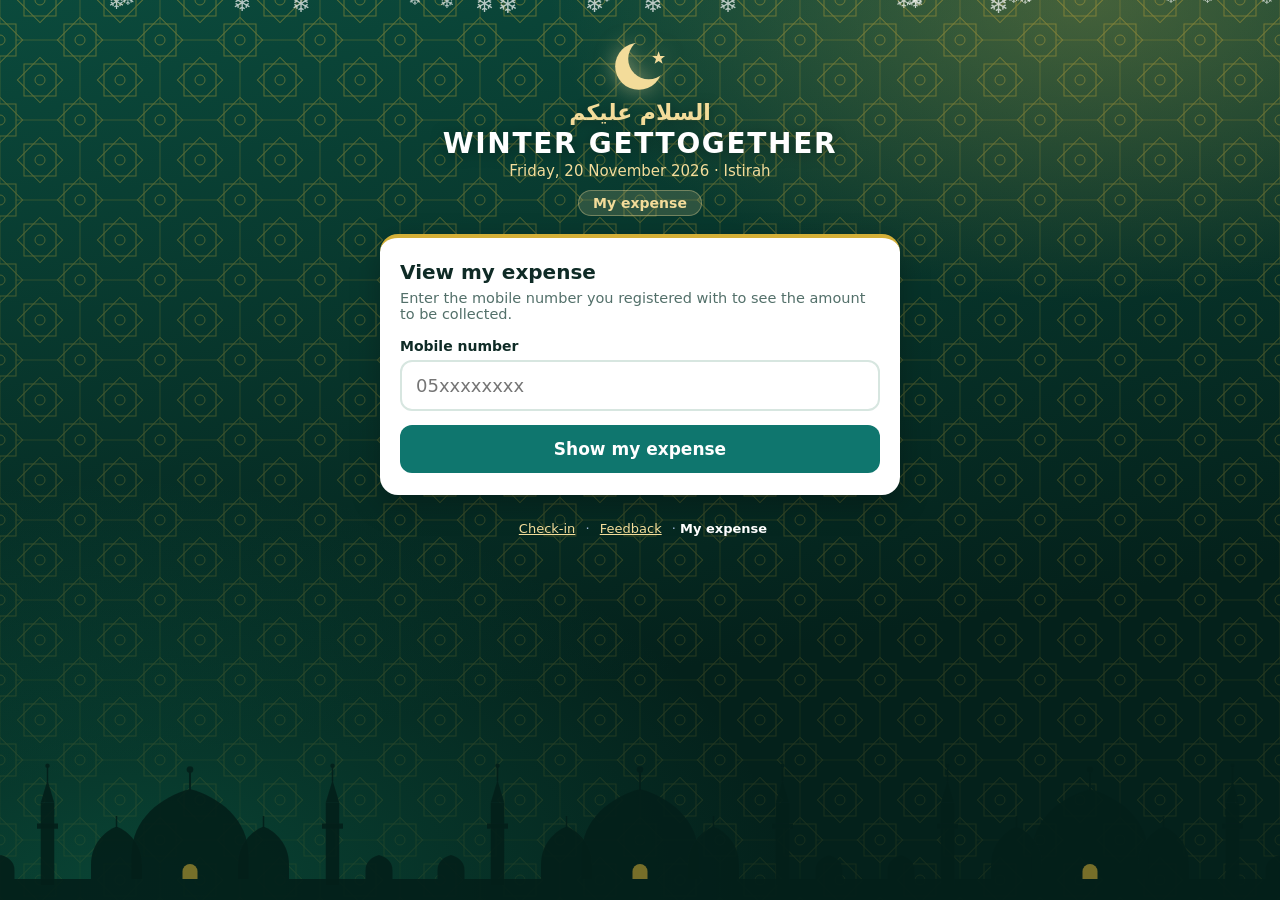
==== expense.html @ 63f9ec68 "Add files via upload" ====
<!doctype html>
<html lang="en">
<head>
<meta charset="utf-8">
<meta name="viewport" content="width=device-width, initial-scale=1">
<meta name="robots" content="noindex, nofollow">
<title>Winter Gettogether – My expense</title>
<link rel="stylesheet" href="shared.css">
</head>
<body>
<div class="snow" id="snow" aria-hidden="true"></div>
<div class="wrap">
  <header>
    <div class="flake">❄️</div>
    <h1>WINTER GETTOGETHER</h1>
    <p id="evline"></p>
    <span class="page" id="pagetag"></span>
  </header>

  <div class="card" id="lookupCard">
    <h2>View my expense</h2>
    <p class="sub">Enter the mobile number you registered with to see the amount to be collected.</p>
    <label for="mobile">Mobile number</label>
    <input id="mobile" type="tel" inputmode="tel" autocomplete="tel" placeholder="05xxxxxxxx" enterkeyhint="search">
    <button class="btn" id="findBtn">Show my expense</button>
    <div class="msg bad hidden" id="msg"></div>
  </div>

  <div class="card hidden" id="resultCard">
    <div class="guest-name" id="rName"></div>
    <p class="sub" style="margin-bottom:6px">Your share for the Winter Gettogether</p>
    <div id="rBody"></div>
    <button class="btn ghost" id="backBtn">Check another number</button>
  </div>
</div>
<div class="foot" id="foot"></div>

<script src="shared.js"></script>
<script>
async function find(){
  const msg = $("msg"); msg.classList.add("hidden");
  const key = normMobile($("mobile").value);
  if (!key){ showMsg(msg, "Please enter a valid mobile number (e.g. 05xxxxxxxx)."); return; }
  const b = $("findBtn"); b.disabled = true; b.textContent = "Looking up…";
  try {
    const d = await apiGet({action:"expense", m:key});
    if (!d.found){ showMsg(msg, "We couldn’t find that number in the registration list. Please check the number or ask the organiser."); return; }
    $("rName").textContent = d.name;
    const cur = esc(CONFIG.CURRENCY), st = String(d.status || "").trim();
    let h;
    if (d.amount == null || d.amount === ""){
      h = "<div class='badge none'>No expense has been recorded for you yet. Please check again later.</div>";
    } else {
      h = "<div class='amount'>" + fmtMoney(d.amount) + " <small>" + cur + "</small></div>";
      if (d.paid) h += "<div class='badge paid'>✔ Paid — thank you!</div>";
      else if (/^bal/i.test(st)) h += "<div class='badge bal'>Balance to pay: " + fmtMoney(d.amount) + " " + cur + "</div>";
      else h += "<div class='badge bal'>" + (st ? esc(st) : "Amount to be collected") + "</div>";
    }
    $("rBody").innerHTML = h;
    $("lookupCard").classList.add("hidden"); $("resultCard").classList.remove("hidden"); window.scrollTo({top:0, behavior:"smooth"});
  } catch(e){ showMsg(msg, e.message); }
  finally { b.disabled = false; b.textContent = "Show my expense"; }
}
pageInit("My expense", "expense");
$("findBtn").onclick = find;
$("mobile").addEventListener("keydown", e => { if (e.key === "Enter") find(); });
$("backBtn").onclick = () => { $("mobile").value = ""; $("resultCard").classList.add("hidden"); $("lookupCard").classList.remove("hidden"); $("mobile").focus(); };
</script>
</body>
</html>
---- shared.css ----
:root{
  --bg1:#04211b; --bg2:#0b4a3c; --card:#ffffff; --ink:#0f2b26; --muted:#53706a;
  --ice:#f3dc9a; --accent:#0f766e; --ok:#12805c; --okbg:#e3f6ee; --warn:#a15c00; --warnbg:#fff3dc; --bad:#b3261e; --badbg:#fde8e6;
  --line:#d7e6e0; --star:#f5a623;
}
*{box-sizing:border-box}
html,body{margin:0;min-height:100%}
body{
  font-family:system-ui,-apple-system,"Segoe UI",Roboto,Helvetica,Arial,sans-serif;
  color:var(--ink);
  background:radial-gradient(900px 500px at 85% 0%,rgba(224,184,74,.28),transparent 60%),radial-gradient(1100px 700px at 10% 100%,rgba(24,160,119,.28),transparent 60%),linear-gradient(170deg,var(--bg2) 0%,var(--bg1) 70%);
  background-attachment:fixed;min-height:100vh;padding:20px 14px 40px;-webkit-text-size-adjust:100%;
}
.snow{position:fixed;inset:0;pointer-events:none;overflow:hidden;z-index:0}
.snow i{position:absolute;top:-10px;color:#fff;opacity:.7;font-style:normal;animation:fall linear infinite}
@keyframes fall{to{transform:translateY(105vh) rotate(360deg)}}
@media (prefers-reduced-motion:reduce){.snow{display:none}}
.wrap{position:relative;z-index:1;max-width:520px;margin:0 auto}
.wrap.wide{max-width:900px}
header{text-align:center;color:#fff;margin:14px 0 18px}
header .flake{font-size:34px}
header h1{margin:4px 0 2px;font-size:28px;letter-spacing:.06em;font-weight:800}
header p{margin:0;color:var(--ice);font-size:15px}
header .page{display:inline-block;margin-top:10px;background:rgba(255,255,255,.14);color:#fff;border-radius:99px;padding:4px 14px;font-size:14px;font-weight:700}
.card{background:var(--card);border-radius:18px;padding:22px 20px;box-shadow:0 10px 30px rgba(0,0,0,.25)}
.card + .card{margin-top:14px}
h2{margin:0 0 6px;font-size:20px}
.sub{margin:0 0 16px;color:var(--muted);font-size:14.5px}
label{display:block;font-weight:600;font-size:14px;margin-bottom:6px}
input[type=tel],input[type=text],input[type=password],input[type=search],textarea{
  width:100%;font:inherit;font-size:18px;padding:13px 14px;border:2px solid var(--line);border-radius:12px;color:var(--ink);background:#fff;
}
textarea{min-height:110px;resize:vertical;font-size:16px}
input:focus,textarea:focus{outline:none;border-color:var(--accent);box-shadow:0 0 0 4px rgba(15,118,110,.18)}
button{font:inherit;cursor:pointer;border:0;border-radius:12px;padding:14px 18px;font-weight:700;font-size:17px}
.btn{background:var(--accent);color:#fff;width:100%;margin-top:14px}
.btn:disabled{opacity:.6;cursor:wait}
.btn.ok{background:var(--ok)}
.btn.ghost{background:#eaf3ef;color:var(--ink)}
.btn.small{width:auto;padding:8px 12px;font-size:14px;margin:0}
.msg{margin-top:14px;padding:12px 14px;border-radius:12px;font-size:15px;line-height:1.4}
.msg.bad{background:var(--badbg);color:var(--bad)}
.msg.warn{background:var(--warnbg);color:var(--warn)}
.msg.ok{background:var(--okbg);color:var(--ok)}
.hidden{display:none!important}
.guest-name{font-size:24px;font-weight:800;margin:4px 0 2px}
.chip{display:inline-block;background:#e2f3ec;color:#0c5f50;border-radius:99px;padding:3px 11px;font-size:13px;font-weight:700}
.steppers{margin:16px 0 4px;border:1px solid var(--line);border-radius:14px;overflow:hidden}
.row{display:flex;align-items:center;justify-content:space-between;padding:11px 14px;border-bottom:1px solid var(--line);gap:10px}
.row:last-child{border-bottom:0}
.row small{display:block;color:var(--muted);font-weight:400}
.row b{font-size:15px}
.step{display:flex;align-items:center;gap:12px}
.step button{width:38px;height:38px;padding:0;font-size:22px;background:#eaf3ef;color:var(--ink);border-radius:10px}
.step span{min-width:22px;text-align:center;font-size:20px;font-weight:800}
.total{display:flex;justify-content:space-between;padding:12px 4px 0;font-weight:700}
.greet{text-align:center;padding:10px 0 4px}
.greet .big{font-size:54px;line-height:1}
.greet h2{font-size:26px;margin:8px 0}
.greet p{margin:6px 0;color:var(--muted);font-size:16px}
.linkbtn{background:none;color:var(--accent);font-size:14px;padding:6px;margin-top:10px;display:block;width:100%}
.foot{position:relative;z-index:1;text-align:center;color:#9fb6d6;font-size:13px;margin-top:22px;line-height:1.9}
.foot a{color:var(--ice);margin:0 6px}
/* stars */
.q{padding:14px 0;border-bottom:1px solid var(--line)}
.q:last-of-type{border-bottom:0}
.q .qt{font-weight:700;font-size:16px;margin-bottom:8px}
.stars{display:flex;gap:6px;align-items:center}
.stars button{background:none;padding:0 2px;font-size:38px;line-height:1;color:#cfd8e6;border-radius:8px}
.stars button.on{color:var(--star)}
.stars button:focus-visible{outline:3px solid var(--accent)}
.stars .lbl{margin-left:8px;font-size:14px;color:var(--muted);font-weight:600}
.q.err .qt{color:var(--bad)}
/* expense */
.amount{font-size:44px;font-weight:800;text-align:center;margin:6px 0 2px}
.amount small{font-size:20px;color:var(--muted);font-weight:700}
.badge{display:block;text-align:center;border-radius:14px;padding:12px;font-size:18px;font-weight:800;margin-top:12px}
.badge.paid{background:var(--okbg);color:var(--ok)}
.badge.bal{background:var(--warnbg);color:var(--warn)}
.badge.none{background:#eaf3ef;color:var(--muted);font-size:16px;font-weight:600}
/* staff */
.kpis{display:grid;grid-template-columns:repeat(auto-fit,minmax(150px,1fr));gap:10px;margin-bottom:14px}
.kpi{background:#f1f7f4;border-radius:14px;padding:14px}
.kpi .l{font-size:12.5px;color:var(--muted);font-weight:700;text-transform:uppercase;letter-spacing:.04em}
.kpi .v{font-size:28px;font-weight:800;margin-top:2px}
.kpi .v small{font-size:16px;color:var(--muted);font-weight:600}
.bar{height:12px;background:#dbe9e3;border-radius:99px;overflow:hidden;margin:6px 0 14px}
.bar div{height:100%;background:linear-gradient(90deg,#e0b84a,#18a077);width:0;transition:width .4s}
.tabs{display:flex;gap:8px;margin:14px 0 10px;flex-wrap:wrap}
.tab{background:#eaf3ef;color:var(--ink);padding:9px 14px;font-size:14.5px}
.tab.on{background:var(--ink);color:#fff}
table{width:100%;border-collapse:collapse;font-size:14.5px}
th,td{text-align:left;padding:9px 8px;border-bottom:1px solid var(--line);vertical-align:middle}
th{font-size:12px;text-transform:uppercase;letter-spacing:.04em;color:var(--muted)}
td.num,th.num{text-align:center}
.tools{display:flex;gap:8px;flex-wrap:wrap;margin-top:12px}
.qrgrid{display:grid;grid-template-columns:repeat(auto-fit,minmax(200px,1fr));gap:18px}
.qrbox{text-align:center}
.qrbox svg{width:200px;height:200px;max-width:100%}
.qrbox b{display:block;margin-bottom:6px}
.qrbox .url{word-break:break-all;font-size:12px;color:var(--muted);margin-top:6px}
@media print{
  body{background:#fff}.snow,.foot,.noprint{display:none!important}
  .card{box-shadow:none}
  body.printqr .wrap > *:not(#qrCard){display:none!important}
  body.printqr #qrCard{display:block!important}
}

/* ===== Islamic theme: geometric pattern, crescent, mosque skyline ===== */
body{position:relative;overflow-x:hidden}
body::before{content:"";position:fixed;inset:0;z-index:0;pointer-events:none;
  background-image:url("data:image/svg+xml,%3Csvg xmlns='http://www.w3.org/2000/svg' width='80' height='80' viewBox='0 0 80 80'%3E%3Cdefs%3E%3Cg id='s' fill='none' stroke='%23d4af37' stroke-width='1'%3E%3Crect x='-16' y='-16' width='32' height='32'/%3E%3Crect x='-16' y='-16' width='32' height='32' transform='rotate(45)'/%3E%3Ccircle r='5'/%3E%3C/g%3E%3C/defs%3E%3Cuse href='%23s' x='40' y='40'/%3E%3Cuse href='%23s' x='0' y='0'/%3E%3Cuse href='%23s' x='80' y='0'/%3E%3Cuse href='%23s' x='0' y='80'/%3E%3Cuse href='%23s' x='80' y='80'/%3E%3Cpath d='M24 40H0M56 40H80M40 24V0M40 56V80' stroke='%23d4af37' stroke-width='.6' fill='none'/%3E%3C/svg%3E");
  background-repeat:repeat;
  background-position:center top;
  background-size:80px 80px;
  opacity:.42;
  -webkit-mask-image:linear-gradient(#000 0%,rgba(0,0,0,.55) 60%,rgba(0,0,0,.2) 100%);mask-image:linear-gradient(#000 0%,rgba(0,0,0,.55) 60%,rgba(0,0,0,.2) 100%)}
body::after{content:"";position:fixed;left:0;right:0;bottom:0;height:150px;z-index:0;pointer-events:none;
  background-image:url("data:image/svg+xml,%3Csvg xmlns='http://www.w3.org/2000/svg' width='600' height='200' viewBox='0 0 600 200'%3E%3Cg fill='%23031f19' fill-opacity='.9'%3E%3Crect x='0' y='172' width='600' height='28'/%3E%3Cpath d='M222 172V140C222 92 262 62 300 52C338 62 378 92 378 140V172Z'/%3E%3Crect x='298.6' y='28' width='2.8' height='26'/%3E%3Ccircle cx='300' cy='26' r='4.5'/%3E%3Cpath d='M168 172V152C168 126 186 108 202 102C218 108 236 126 236 152V172Z'/%3E%3Crect x='201' y='88' width='2' height='16'/%3E%3Cpath d='M364 172V152C364 126 382 108 398 102C414 108 432 126 432 152V172Z'/%3E%3Crect x='397' y='88' width='2' height='16'/%3E%3Crect x='101' y='70' width='18' height='110'/%3E%3Crect x='96' y='98' width='28' height='7'/%3E%3Cpath d='M101 70L110 40L119 70Z'/%3E%3Crect x='109' y='22' width='2' height='20'/%3E%3Ccircle cx='110' cy='21' r='3'/%3E%3Crect x='481' y='70' width='18' height='110'/%3E%3Crect x='476' y='98' width='28' height='7'/%3E%3Cpath d='M481 70L490 40L499 70Z'/%3E%3Crect x='489' y='22' width='2' height='20'/%3E%3Ccircle cx='490' cy='21' r='3'/%3E%3Cpath d='M30 172V160C30 148 40 142 48 140C56 142 66 148 66 160V172Z'/%3E%3Cpath d='M534 172V160C534 148 544 142 552 140C560 142 570 148 570 160V172Z'/%3E%3C/g%3E%3Cg fill='%23d4af37' fill-opacity='.55'%3E%3Cpath d='M290 172V162a10 10 0 0 1 20 0V172Z'/%3E%3C/g%3E%3C/svg%3E");background-repeat:repeat-x;background-position:center bottom;background-size:auto 150px}
.flake{font-size:0!important;height:62px}
.flake::before{content:"";display:block;width:62px;height:62px;margin:0 auto;background:url("data:image/svg+xml,%3Csvg xmlns='http://www.w3.org/2000/svg' viewBox='0 0 100 100'%3E%3Cmask id='m'%3E%3Crect width='100' height='100' fill='white'/%3E%3Ccircle cx='64' cy='40' r='33' fill='black'/%3E%3C/mask%3E%3Ccircle cx='48' cy='52' r='38' fill='%23f3dc9a' mask='url(%23m)'/%3E%3Cpolygon points='80,28 82.6,35.4 90.4,35.6 84.2,40.4 86.4,48 80,43.6 73.6,48 75.8,40.4 69.6,35.6 77.4,35.4' fill='%23f3dc9a'/%3E%3C/svg%3E") center/contain no-repeat;filter:drop-shadow(0 0 10px rgba(243,220,154,.55))}
header h1{color:#fff;text-shadow:0 2px 14px rgba(0,0,0,.35)}
header h1::before{content:"السلام عليكم";display:block;font-size:22px;font-weight:600;letter-spacing:0;color:#f3dc9a;margin-bottom:2px;font-family:"Amiri","Noto Naskh Arabic","Geeza Pro","Segoe UI",Tahoma,system-ui,serif}
header .page{background:rgba(243,220,154,.16);color:#f3dc9a;border:1px solid rgba(243,220,154,.35)}
.card{border-top:4px solid #d4af37}
.btn.ok{background:linear-gradient(#e8c966,#c99a2e);color:#2b2100}
.foot a{color:#f3dc9a}
.foot{padding-bottom:70px}
@media (prefers-reduced-motion:no-preference){.flake::before{animation:glow 4s ease-in-out infinite alternate}}
@keyframes glow{from{filter:drop-shadow(0 0 6px rgba(243,220,154,.35))}to{filter:drop-shadow(0 0 16px rgba(243,220,154,.8))}}
@media print{body::before,body::after{display:none!important}header h1::before{color:#000}}
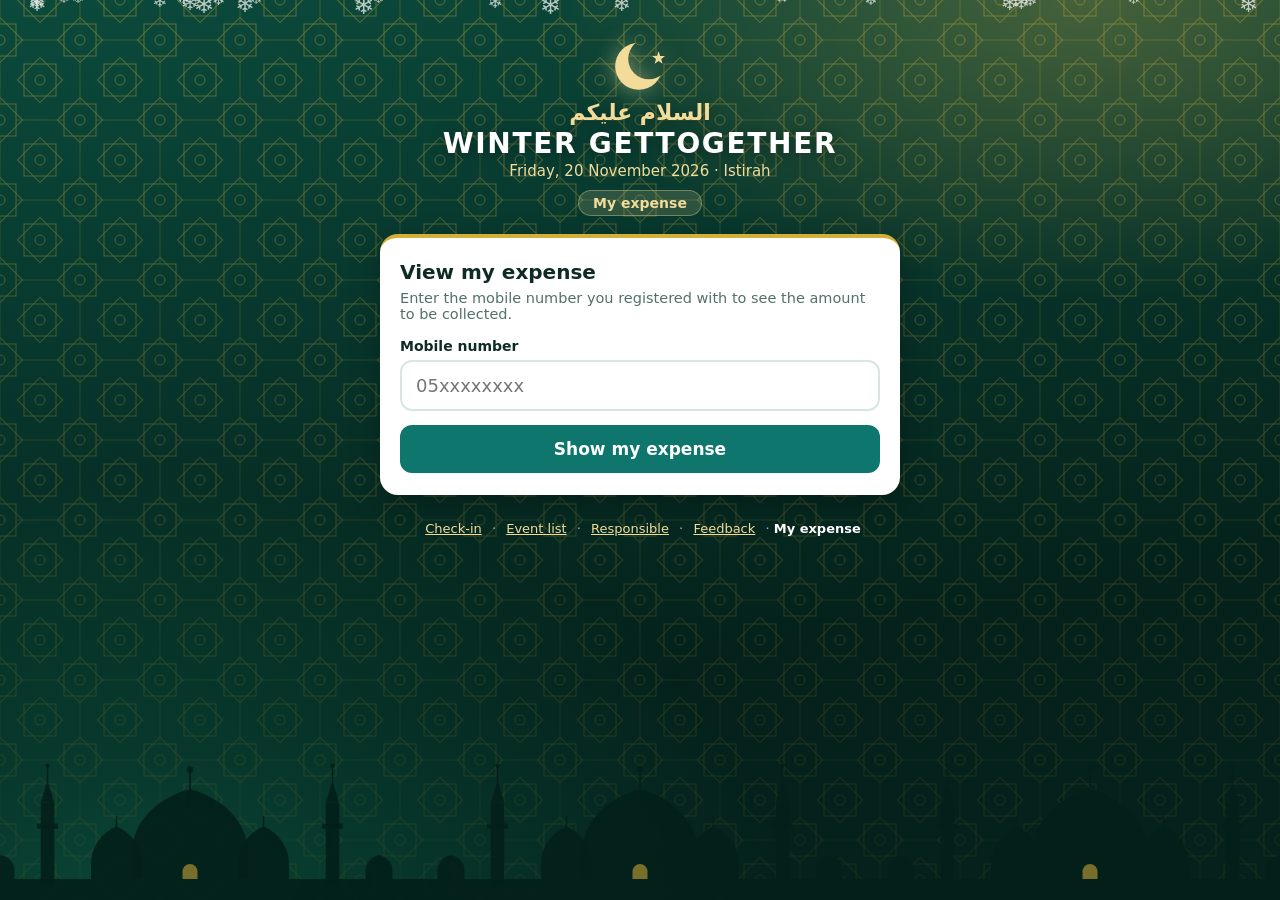
==== commit 913ce06c: "Add files via upload" ====
--- a/expense.html
+++ b/expense.html
@@ -17,7 +17,15 @@
     <span class="page" id="pagetag"></span>
   </header>
 
-  <div class="card" id="lookupCard">
+  <div class="card hidden" id="closedCard">
+    <div class="greet">
+      <div class="big">🕒</div>
+      <h2>My expense opens soon</h2>
+      <p>You will be able to see your amount here at the end of the event. Please come back then.</p>
+    </div>
+  </div>
+
+  <div class="card hidden" id="lookupCard">
     <h2>View my expense</h2>
     <p class="sub">Enter the mobile number you registered with to see the amount to be collected.</p>
     <label for="mobile">Mobile number</label>
@@ -62,6 +70,7 @@
   finally { b.disabled = false; b.textContent = "Show my expense"; }
 }
 pageInit("My expense", "expense");
+getConfig().then(cfg => $(cfg && !cfg.expense ? "closedCard" : "lookupCard").classList.remove("hidden"));
 $("findBtn").onclick = find;
 $("mobile").addEventListener("keydown", e => { if (e.key === "Enter") find(); });
 $("backBtn").onclick = () => { $("mobile").value = ""; $("resultCard").classList.add("hidden"); $("lookupCard").classList.remove("hidden"); $("mobile").focus(); };
--- a/shared.css
+++ b/shared.css
@@ -125,7 +125,28 @@
 .card{border-top:4px solid #d4af37}
 .btn.ok{background:linear-gradient(#e8c966,#c99a2e);color:#2b2100}
 .foot a{color:#f3dc9a}
+.foot .off{color:#8fb0a6;margin:0 6px;cursor:default}
 .foot{padding-bottom:70px}
 @media (prefers-reduced-motion:no-preference){.flake::before{animation:glow 4s ease-in-out infinite alternate}}
 @keyframes glow{from{filter:drop-shadow(0 0 6px rgba(243,220,154,.35))}to{filter:drop-shadow(0 0 16px rgba(243,220,154,.8))}}
 @media print{body::before,body::after{display:none!important}header h1::before{color:#000}}
+
+/* ===== lists (Event list / Responsible) ===== */
+a.btn{display:block;text-align:center;text-decoration:none;border-radius:12px;padding:14px 18px;font-weight:700;font-size:17px;font-family:inherit}
+.donelinks{margin-top:6px}
+.wrap.wide-list{max-width:760px}
+.lt{width:100%;border-collapse:collapse;font-size:15px}
+.lt td:first-child{font-weight:700}
+.lt a{color:var(--accent);font-weight:600}
+.lt tbody tr:nth-child(even){background:#f6faf8}
+.listhead{display:flex;gap:10px;align-items:center;margin:4px 0 12px;flex-wrap:wrap}
+.listhead input{flex:1 1 180px;font-size:16px;padding:10px 12px}
+@media (max-width:640px){
+  .lt thead{display:none}
+  .lt,.lt tbody,.lt tr,.lt td{display:block;width:100%}
+  .lt tr{border:1px solid var(--line);border-radius:14px;padding:10px 14px;margin-bottom:10px;background:#fff!important}
+  .lt td{border:0;padding:3px 0}
+  .lt td:empty{display:none}
+  .lt td:first-child{font-size:17px;padding-bottom:4px}
+  .lt td:not(:first-child)::before{content:attr(data-label);display:block;font-size:11.5px;font-weight:700;letter-spacing:.05em;text-transform:uppercase;color:var(--muted)}
+}
